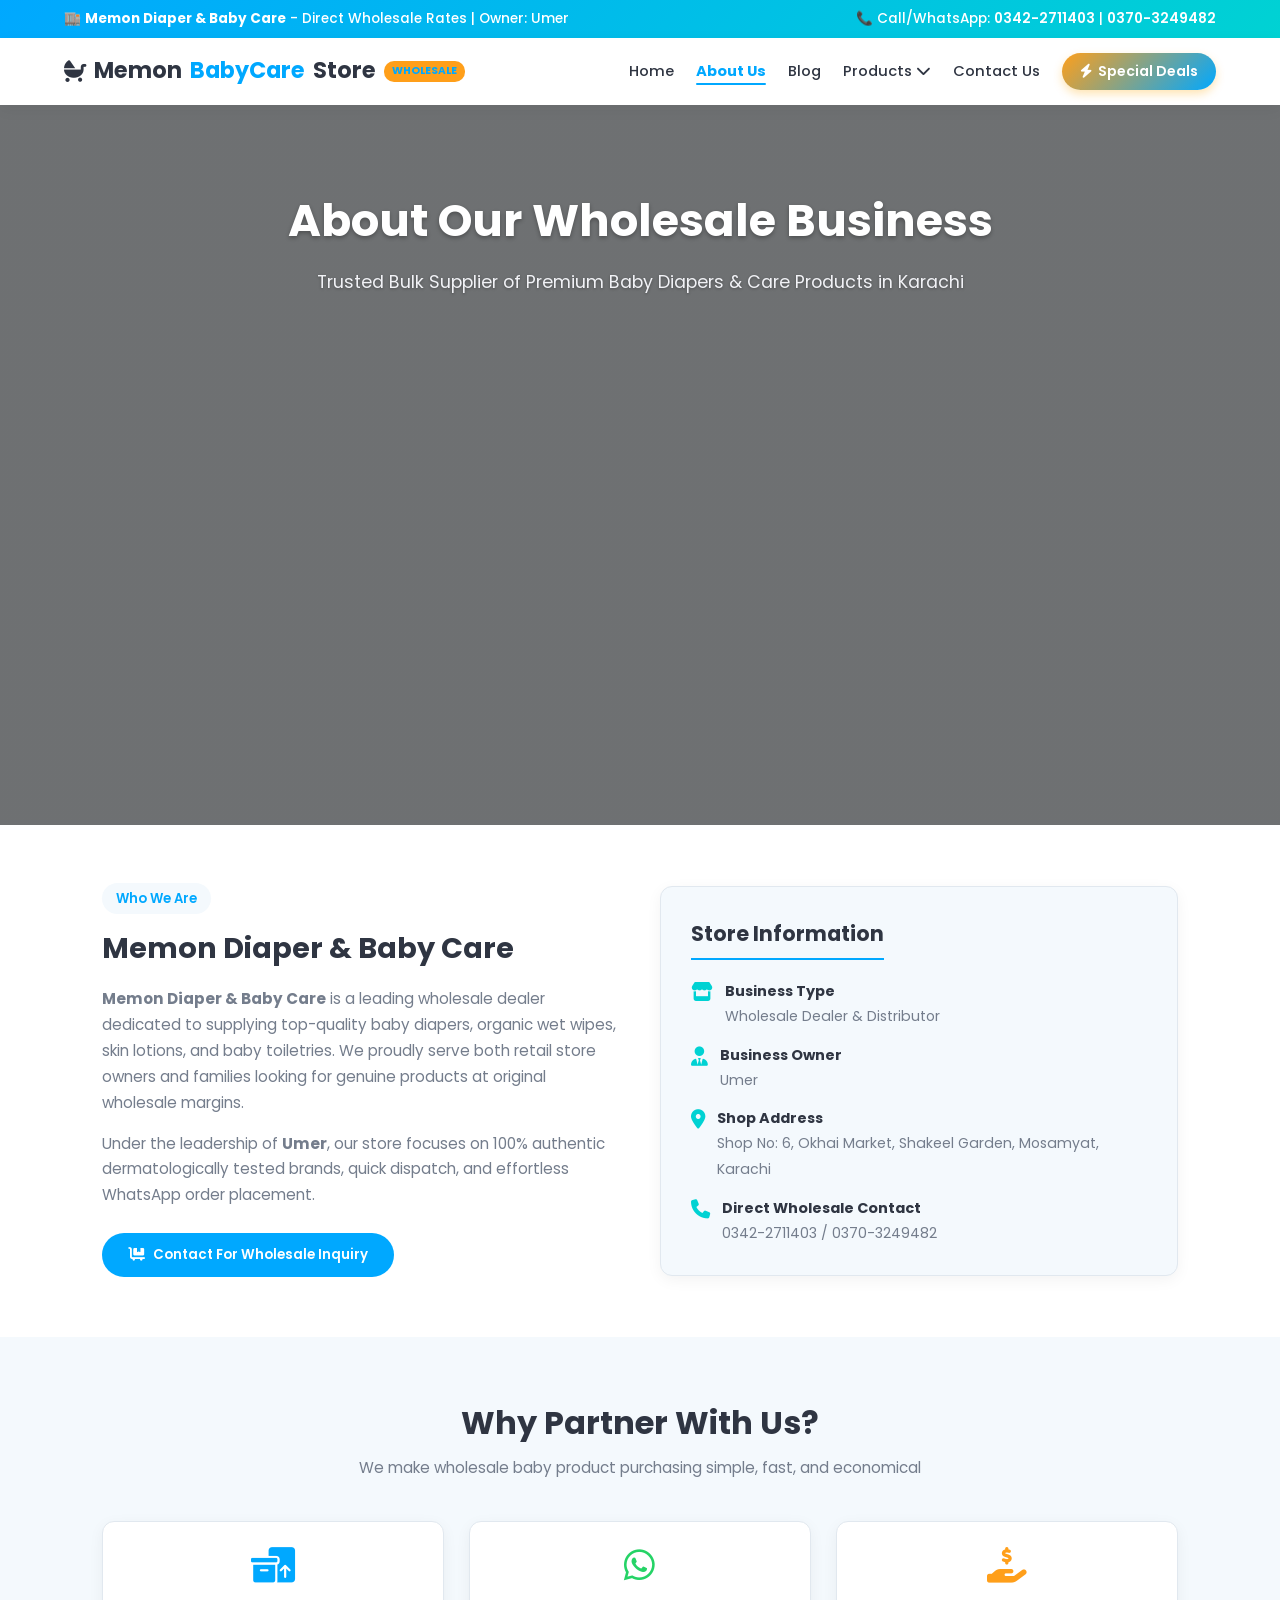
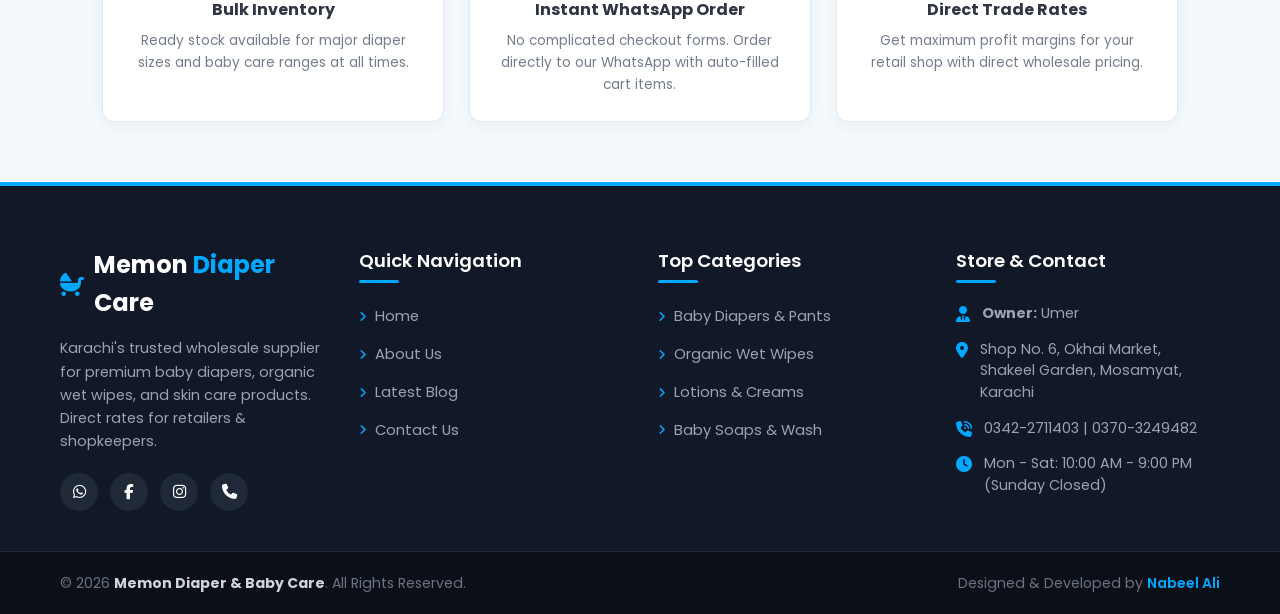
==== about.html @ dfcee1f9 "Add files via upload" ====
<!DOCTYPE html>
<html lang="en">
<head>
  <meta charset="UTF-8">
  <meta name="viewport" content="width=device-width, initial-scale=1.0">
  <title>About Us - Memon Diaper & Baby Care</title>
  <link rel="stylesheet" href="https://cdnjs.cloudflare.com/ajax/libs/font-awesome/6.4.0/css/all.min.css">
  <link rel="stylesheet" href="style.css">
</head>
<body>

  <!-- Top Announcement Bar -->
  <div class="top-bar">
    <div class="top-bar-container">
      <p>🏬 <strong>Memon Diaper & Baby Care</strong> - Direct Wholesale Rates | Owner: Umer</p>
      <p>📞 Call/WhatsApp: <a href="tel:03422711403">0342-2711403</a> | <a href="tel:03703249482">0370-3249482</a></p>
    </div>
  </div>

  

  <!-- Navigation Bar -->
  <nav class="navbar">
  <div class="logo">
    <a href="index.html">
      <i class="fa-solid fa-baby-carriage"></i>
      Memon<span>BabyCare</span>Store 
      <span class="wholesale-badge">Wholesale</span>
    </a>
  </div>


  <!-- Mobile Hamburger Icon (Yeh missing tha) -->
  <div class="menu-toggle" id="mobile-menu-btn">
    <i class="fa-solid fa-bars"></i>
  </div>

  <!-- Navigation Links -->
  <ul class="nav-links" id="nav-links">
    <li><a href="index.html" >Home</a></li>
    <li><a href="about.html" class="active">About Us</a></li>
        <li><a href="blog.html" >Blog</a></li>

    <li class="dropdown">
      <a href="#">Products <i class="fa-solid fa-chevron-down"></i></a>
      <ul class="dropdown-menu">
        <li><a href="diapers.html">Baby Diapers</a></li>
        <li><a href="wipes.html">Wet Wipes</a></li>
        <li><a href="lotions.html">Baby Skincare</a></li>
        <li><a href="soaps.html">Baby Products</a></li>
      </ul>
    </li>
    <li><a href="contact.html">Contact Us</a></li>
    <li>
      <button class="btn-deals-nav">
        <i class="fa-solid fa-bolt"></i> Special Deals
      </button>
    </li>
  </ul>
</nav>

  <!-- Page Header Banner -->
  <!-- Page Header Banner with Background Image -->
  <section style="background: linear-gradient(rgba(0, 0, 0, 0.55), rgba(0, 0, 0, 0.55)), url('https://anabatlamart.com/cdn/shop/files/Web-banner-bona_magic_25.png?v=1779433019&width=1920'); background-size: cover; background-position: center; padding: 80px 8%; text-align: center; color: var(--white); height: 80vh;">
    <h1 style="font-size: 2.8rem; font-weight: 700; margin-bottom: 12px; text-shadow: 0 2px 4px rgba(0,0,0,0.3);">About Our Wholesale Business</h1>
    <p style="font-size: 1.1rem; max-width: 700px; margin: 0 auto; color: #f1f2f6; text-shadow: 0 1px 3px rgba(0,0,0,0.3);">Trusted Bulk Supplier of Premium Baby Diapers & Care Products in Karachi</p>
  </section>

  <!-- About Store Details Section -->
  <section style="padding: 60px 8%; background: var(--white);">
    <div style="display: grid; grid-template-columns: repeat(auto-fit, minmax(300px, 1fr)); gap: 40px; align-items: center;">
      
      <div>
        <span style="background: var(--bg-light); color: var(--primary); font-size: 0.82rem; font-weight: 600; padding: 6px 14px; border-radius: 20px;">Who We Are</span>
        <h2 style="font-size: 1.8rem; color: var(--text-dark); margin: 15px 0;">Memon Diaper & Baby Care</h2>
        <p style="color: var(--text-muted); margin-bottom: 15px; font-size: 0.95rem; line-height: 1.7;">
          <strong>Memon Diaper & Baby Care</strong> is a leading wholesale dealer dedicated to supplying top-quality baby diapers, organic wet wipes, skin lotions, and baby toiletries. We proudly serve both retail store owners and families looking for genuine products at original wholesale margins.
        </p>
        <p style="color: var(--text-muted); margin-bottom: 25px; font-size: 0.95rem; line-height: 1.7;">
          Under the leadership of <strong>Umer</strong>, our store focuses on 100% authentic dermatologically tested brands, quick dispatch, and effortless WhatsApp order placement.
        </p>
        
        <button class="btn btn-primary trigger-buy-now" data-product="Bulk Wholesale Inquiry">
          <i class="fa-solid fa-cart-flatbed"></i> Contact For Wholesale Inquiry
        </button>
      </div>

      <div style="background: var(--bg-light); padding: 30px; border-radius: var(--radius); border: 1px solid var(--border-color); box-shadow: var(--shadow-sm);">
        <h3 style="color: var(--text-dark); font-size: 1.3rem; margin-bottom: 20px; border-bottom: 2px solid var(--primary); padding-bottom: 8px; display: inline-block;">
          Store Information
        </h3>

        <div style="display: flex; flex-direction: column; gap: 15px;">
          <div style="display: flex; gap: 12px; align-items: flex-start;">
            <i class="fa-solid fa-store" style="color: var(--secondary); font-size: 1.2rem; margin-top: 3px;"></i>
            <div>
              <strong style="display: block; font-size: 0.9rem;">Business Type</strong>
              <span style="color: var(--text-muted); font-size: 0.88rem;">Wholesale Dealer & Distributor</span>
            </div>
          </div>

          <div style="display: flex; gap: 12px; align-items: flex-start;">
            <i class="fa-solid fa-user-tie" style="color: var(--secondary); font-size: 1.2rem; margin-top: 3px;"></i>
            <div>
              <strong style="display: block; font-size: 0.9rem;">Business Owner</strong>
              <span style="color: var(--text-muted); font-size: 0.88rem;">Umer</span>
            </div>
          </div>

          <div style="display: flex; gap: 12px; align-items: flex-start;">
            <i class="fa-solid fa-location-dot" style="color: var(--secondary); font-size: 1.2rem; margin-top: 3px;"></i>
            <div>
              <strong style="display: block; font-size: 0.9rem;">Shop Address</strong>
              <span style="color: var(--text-muted); font-size: 0.88rem;">Shop No: 6, Okhai Market, Shakeel Garden, Mosamyat, Karachi</span>
            </div>
          </div>

          <div style="display: flex; gap: 12px; align-items: flex-start;">
            <i class="fa-solid fa-phone" style="color: var(--secondary); font-size: 1.2rem; margin-top: 3px;"></i>
            <div>
              <strong style="display: block; font-size: 0.9rem;">Direct Wholesale Contact</strong>
              <span style="color: var(--text-muted); font-size: 0.88rem;">0342-2711403 / 0370-3249482</span>
            </div>
          </div>
        </div>
      </div>

    </div>
  </section>

  <!-- Why Choose Us Cards -->
  <section style="padding: 60px 8%; background: var(--bg-light);">
    <div class="section-title">
      <h2>Why Partner With Us?</h2>
      <p>We make wholesale baby product purchasing simple, fast, and economical</p>
    </div>

    <div style="display: grid; grid-template-columns: repeat(auto-fit, minmax(240px, 1fr)); gap: 25px;">
      
      <div style="background: var(--white); padding: 25px; border-radius: var(--radius); text-align: center; border: 1px solid var(--border-color); box-shadow: var(--shadow-sm);">
        <i class="fa-solid fa-boxes-packing" style="font-size: 2.2rem; color: var(--primary); margin-bottom: 15px;"></i>
        <h4 style="margin-bottom: 8px;">Bulk Inventory</h4>
        <p style="font-size: 0.85rem; color: var(--text-muted);">Ready stock available for major diaper sizes and baby care ranges at all times.</p>
      </div>

      <div style="background: var(--white); padding: 25px; border-radius: var(--radius); text-align: center; border: 1px solid var(--border-color); box-shadow: var(--shadow-sm);">
        <i class="fa-brands fa-whatsapp" style="font-size: 2.2rem; color: #25D366; margin-bottom: 15px;"></i>
        <h4 style="margin-bottom: 8px;">Instant WhatsApp Order</h4>
        <p style="font-size: 0.85rem; color: var(--text-muted);">No complicated checkout forms. Order directly to our WhatsApp with auto-filled cart items.</p>
      </div>

      <div style="background: var(--white); padding: 25px; border-radius: var(--radius); text-align: center; border: 1px solid var(--border-color); box-shadow: var(--shadow-sm);">
        <i class="fa-solid fa-hand-holding-dollar" style="font-size: 2.2rem; color: var(--accent); margin-bottom: 15px;"></i>
        <h4 style="margin-bottom: 8px;">Direct Trade Rates</h4>
        <p style="font-size: 0.85rem; color: var(--text-muted);">Get maximum profit margins for your retail shop with direct wholesale pricing.</p>
      </div>

    </div>
  </section>


<!-- Special Deals Modal Overlay -->
<div class="modal-overlay" id="dealsModal">
  <div class="modal-box">
    <button class="close-modal-btn" id="closeDealsModal">&times;</button>
    <div class="modal-header">
      <h3><i class="fa-solid fa-bolt" style="color: var(--accent);"></i> Wholesale Special Offers</h3>
      <p>Exclusive deals for shopkeepers & bulk buyers in Karachi!</p>
    </div>
    
    <div class="deals-modal-grid">
      <!-- Deal 1 -->
      <div class="deal-item-card">
        <div class="deal-item-info">
          <h4>Carton Deal - Large Diapers</h4>
          <p>Buy 5 Cartons & Get 1 Organic Wet Wipes Box Free</p>
        </div>
        <div class="deal-item-price">Rs. 12,500</div>
      </div>

      <!-- Deal 2 -->
      <div class="deal-item-card">
        <div class="deal-item-info">
          <h4>Newborn Care Bundle</h4>
          <p>Diapers + Baby Lotion + Wipes Combo Pack</p>
        </div>
        <div class="deal-item-price">Rs. 3,200</div>
      </div>
    </div>

    <button class="btn-whatsapp-submit" onclick="window.open('https:/wa.me/923422711403?text=Hi,%20I%20want%20to%20inquire%20about%20Special%20Deals', '_blank')">
      <i class="fa-brands fa-whatsapp"></i> Order Deals via WhatsApp
    </button>
  </div>
</div>

  <!-- Footer -->
  <footer class="footer">
  <div class="footer-container">
    
    <!-- Column 1: Brand Info & About -->
    <div class="footer-col footer-about">
      <div class="footer-logo">
        <i class="fa-solid fa-baby-carriage"></i>
        <span>Memon <strong>Diaper</strong> Care</span>
      </div>
      <p class="footer-desc">
        Karachi's trusted wholesale supplier for premium baby diapers, organic wet wipes, and skin care products. Direct rates for retailers & shopkeepers.
      </p>
      <div class="footer-socials">
        <a href="https://wa.me/923422711403" target="_blank" aria-label="WhatsApp"><i class="fa-brands fa-whatsapp"></i></a>
        <a href="#" aria-label="Facebook"><i class="fa-brands fa-facebook-f"></i></a>
        <a href="#" aria-label="Instagram"><i class="fa-brands fa-instagram"></i></a>
        <a href="tel:03422711403" aria-label="Phone Call"><i class="fa-solid fa-phone"></i></a>
      </div>
    </div>

    <!-- Column 2: Quick Links -->
    <div class="footer-col">
      <h4 class="footer-title">Quick Navigation</h4>
      <ul class="footer-links">
        <li><a href="index.html"><i class="fa-solid fa-angle-right"></i> Home</a></li>
        <li><a href="about.html"><i class="fa-solid fa-angle-right"></i> About Us</a></li>
        <li><a href="blog.html"><i class="fa-solid fa-angle-right"></i> Latest Blog</a></li>
        <li><a href="contact.html"><i class="fa-solid fa-angle-right"></i> Contact Us</a></li>
      </ul>
    </div>

    <!-- Column 3: Categories -->
    <div class="footer-col">
      <h4 class="footer-title">Top Categories</h4>
      <ul class="footer-links">
        <li><a href="diapers.html"><i class="fa-solid fa-angle-right"></i> Baby Diapers & Pants</a></li>
        <li><a href="wipes.html"><i class="fa-solid fa-angle-right"></i> Organic Wet Wipes</a></li>
        <li><a href="lotions.html"><i class="fa-solid fa-angle-right"></i> Lotions & Creams</a></li>
        <li><a href="soaps.html"><i class="fa-solid fa-angle-right"></i> Baby Soaps & Wash</a></li>
      </ul>
    </div>

    <!-- Column 4: Shop Store Info -->
    <div class="footer-col">
      <h4 class="footer-title">Store & Contact</h4>
      <ul class="footer-contact">
        <li>
          <i class="fa-solid fa-user-tie"></i>
          <span><strong>Owner:</strong> Umer</span>
        </li>
        <li>
          <i class="fa-solid fa-location-dot"></i>
          <span>Shop No. 6, Okhai Market, Shakeel Garden, Mosamyat, Karachi</span>
        </li>
        <li>
          <i class="fa-solid fa-phone-volume"></i>
          <span><a href="tel:03422711403">0342-2711403</a> | <a href="tel:03703249482">0370-3249482</a></span>
        </li>
        <li>
          <i class="fa-solid fa-clock"></i>
          <span>Mon - Sat: 10:00 AM - 9:00 PM (Sunday Closed)</span>
        </li>
      </ul>
    </div>

  </div>

  <!-- Bottom Copyright Bar -->
  <div class="footer-bottom">
    <div class="footer-bottom-container">
      <p>&copy; 2026 <strong>Memon Diaper & Baby Care</strong>. All Rights Reserved.</p>
      <p class="developer-credit">Designed & Developed by <span>Nabeel Ali</span></p>
    </div>
  </div>
</footer>

  <!-- SPECIAL DEALS MODAL -->
  <div class="modal-overlay" id="dealsModal">
    <div class="modal-box">
      <button class="close-modal-btn" id="closeDealsModal">&times;</button>
      <div class="modal-header">
        <h3>🔥 Special Wholesale Bundles</h3>
        <p>Select a bundle to place your order directly on WhatsApp</p>
      </div>
      <div class="deals-modal-grid">
        
        <div class="deal-item-card">
          <div class="deal-item-info">
            <h4>[DEAL-01] Mega Diaper + Wipes Combo</h4>
            <p>2 Cartons Diapers + 1 Box Wipes Free</p>
          </div>
          <button class="btn btn-primary trigger-buy-now" data-product="[DEAL-01] Mega Diaper + Wipes Combo">
            Buy Deal
          </button>
        </div>

        <div class="deal-item-card">
          <div class="deal-item-info">
            <h4>[DEAL-02] Baby Skin Care Bulk Pack</h4>
            <p>6 Lotions + 6 Soaps + 4 Wipes</p>
          </div>
          <button class="btn btn-primary trigger-buy-now" data-product="[DEAL-02] Baby Skin Care Bulk Pack">
            Buy Deal
          </button>
        </div>

      </div>
    </div>
  </div>

  <!-- UNIVERSAL ORDER FORM MODAL -->
  <div class="modal-overlay" id="orderModal">
    <div class="modal-box">
      <button class="close-modal-btn" id="closeOrderModal">&times;</button>
      <div class="modal-header">
        <h3>🛒 Place Your Wholesale Order</h3>
        <p>Fill in details below to send your order directly to our WhatsApp</p>
      </div>
      
      <form class="modal-form" id="whatsappOrderForm">
        <div class="form-group">
          <label><i class="fa-solid fa-user"></i> Full Name *</label>
          <input type="text" id="custName" placeholder="Enter your name" required>
        </div>

        <div class="form-group">
          <label><i class="fa-solid fa-phone"></i> Contact / WhatsApp Number *</label>
          <input type="tel" id="custPhone" placeholder="03XXXXXXXXX" required>
        </div>

        <div class="form-group">
          <label><i class="fa-solid fa-location-dot"></i> Delivery Address / Shop Name *</label>
          <input type="text" id="custAddress" placeholder="Shop Name, Market, Area" required>
        </div>

        <div class="form-group">
          <label><i class="fa-solid fa-box"></i> Selected Item / Deal *</label>
          <select id="orderProductSelect" required>
            <option value="General Wholesale Inquiry">General Wholesale Inquiry</option>
            <option value="Ultra Dry Baby Pants (Carton)">Ultra Dry Baby Pants (Carton)</option>
            <option value="Sensitive Organic Wipes (Box of 12)">Sensitive Organic Wipes (Box of 12)</option>
            <option value="[DEAL-01] Mega Diaper + Wipes Combo">[DEAL-01] Mega Diaper + Wipes Combo</option>
            <option value="[DEAL-02] Baby Skin Care Bulk Pack">[DEAL-02] Baby Skin Care Bulk Pack</option>
          </select>
        </div>

        <div class="form-group">
          <label><i class="fa-solid fa-copyright"></i> Preferred Brand</label>
          <select id="brandSelect">
            <option value="Any Standard Quality">Any Quality / Best Price</option>
            <option value="Pampers">Pampers</option>
            <option value="Huggies">Huggies</option>
            <option value="Molfix">Molfix</option>
            <option value="Canbebe">Canbebe</option>
          </select>
        </div>

        <div class="form-group" id="diaperSizeGroup" style="display: none;">
          <label><i class="fa-solid fa-ruler"></i> Diaper Size</label>
          <select id="diaperSizeSelect">
            <option value="Newborn (Size 0-1)">Newborn (Size 0-1)</option>
            <option value="Small (Size 2)">Small (Size 2)</option>
            <option value="Medium (Size 3)">Medium (Size 3)</option>
            <option value="Large (Size 4)">Large (Size 4)</option>
            <option value="XL (Size 5)">XL (Size 5)</option>
            <option value="XXL (Size 6)">XXL (Size 6)</option>
          </select>
        </div>

        <div class="form-group">
          <label><i class="fa-solid fa-cubes"></i> Quantity (Packs / Cartons) *</label>
          <input type="number" id="orderQuantity" min="1" value="1" required>
        </div>

        <div class="form-group">
          <label><i class="fa-solid fa-pen"></i> Additional Instructions</label>
          <textarea id="orderNotes" rows="2" placeholder="Any specific requirement..."></textarea>
        </div>

        <button type="submit" class="btn-whatsapp-submit">
          <i class="fa-brands fa-whatsapp" style="font-size: 1.2rem;"></i> Confirm Order on WhatsApp
        </button>
      </form>

    </div>
  </div>

  <script>
  // Elements Selection
  const menuBtn = document.getElementById('mobile-menu-btn');
  const navLinks = document.getElementById('nav-links');
  const dealsBtn = document.querySelector('.btn-deals-nav');
  const dealsModal = document.getElementById('dealsModal');
  const closeDealsBtn = document.getElementById('closeDealsModal');

  // 1. Mobile Hamburger Menu Toggle
  if (menuBtn && navLinks) {
    menuBtn.addEventListener('click', () => {
      navLinks.classList.toggle('active');
      const icon = menuBtn.querySelector('i');
      if (navLinks.classList.contains('active')) {
        icon.classList.remove('fa-bars');
        icon.classList.add('fa-xmark');
      } else {
        icon.classList.remove('fa-xmark');
        icon.classList.add('fa-bars');
      }
    });
  }

  // 2. Open Special Deals Modal
  if (dealsBtn && dealsModal) {
    dealsBtn.addEventListener('click', (e) => {
      e.preventDefault();
      dealsModal.classList.add('active');
      // Mobile drawer open ho to usko auto-close kar dein
      if (navLinks) navLinks.classList.remove('active');
    });
  }

  // 3. Close Modal on 'X' Button Click
  if (closeDealsBtn && dealsModal) {
    closeDealsBtn.addEventListener('click', () => {
      dealsModal.classList.remove('active');
    });
  }

  // 4. Close Modal when clicking outside the box
  window.addEventListener('click', (e) => {
    if (e.target === dealsModal) {
      dealsModal.classList.remove('active');
    }
  });
</script>

  <script src="script.js"></script>
</body>
</html>
---- style.css ----
/* ==========================================================================
   Project: Memon Diaper & Baby Care - Wholesale Master Stylesheet
   Author: Nabeel Ali
   Version: 2.0 (Fully Responsive & Optimized)
   ========================================================================== */

@import url('https://fonts.googleapis.com/css2?family=Poppins:wght@300;400;500;600;700&display=swap');

:root {
  --primary: #00a8ff;
  --primary-hover: #0097e6;
  --secondary: #00d2d3;
  --secondary-hover: #01a3a4;
  --accent: #ff9f1a;
  --bg-light: #f4f9fd;
  --text-dark: #2f3542;
  --text-muted: #747d8c;
  --white: #ffffff;
  --border-color: #e1e8ef;
  --shadow-sm: 0 4px 15px rgba(0, 0, 0, 0.05);
  --shadow-hover: 0 10px 25px rgba(0, 168, 255, 0.2);
  --transition: all 0.3s ease-in-out;
  --radius: 12px;
}

* {
  margin: 0;
  padding: 0;
  box-sizing: border-box;
  font-family: 'Poppins', sans-serif;
}

html {
  scroll-behavior: smooth;
}

body {
  background-color: var(--bg-light);
  color: var(--text-dark);
  line-height: 1.6;
  overflow-x: hidden;
  width: 100%;
}

a {
  text-decoration: none;
  color: inherit;
  transition: var(--transition);
}

ul {
  list-style: none;
}

img {
  max-width: 100%;
  height: auto;
  display: block;
}

/* --- Top Announcement Bar --- */
.top-bar {
  background: linear-gradient(135deg, var(--primary), var(--secondary));
  color: var(--white);
  padding: 8px 5%;
  font-size: 0.85rem;
  font-weight: 500;
  width: 100%;
}

.top-bar-container {
  display: flex;
  justify-content: space-between;
  align-items: center;
  max-width: 1200px;
  margin: 0 auto;
  flex-wrap: wrap;
  gap: 10px;
}

.top-bar a {
  color: var(--white);
  font-weight: 600;
}

/* --- Navigation Bar --- */
.navbar {
  background: var(--white);
  display: flex;
  justify-content: space-between;
  align-items: center;
  padding: 15px 5%;
  box-shadow: var(--shadow-sm);
  position: sticky;
  top: 0;
  z-index: 1000;
  width: 100%;
}

.logo a {
  font-size: 1.4rem;
  font-weight: 700;
  color: var(--text-dark);
  display: flex;
  align-items: center;
  gap: 8px;
}

.logo span {
  color: var(--primary);
}

.wholesale-badge {
  background: var(--accent);
  color: var(--white);
  font-size: 0.65rem;
  padding: 2px 8px;
  border-radius: 10px;
  vertical-align: middle;
  text-transform: uppercase;
}

/* Hamburger Icon for Mobile */
.menu-toggle {
  display: none;
  font-size: 1.8rem;
  color: var(--text-dark);
  cursor: pointer;
  z-index: 1002; /* Top layer placement */
  user-select: none;
  -webkit-tap-highlight-color: transparent;
}

@media (max-width: 768px) {
  .menu-toggle {
    display: block;
  }
}

.nav-links {
  display: flex;
  align-items: center;
  gap: 22px;
}

.nav-links a {
  font-weight: 500;
  font-size: 0.92rem;
}

.nav-links a:hover,
.nav-links a.active {
  color: var(--primary);
}

/* Dropdown Menu */
.dropdown {
  position: relative;
}

.dropdown-menu {
  position: absolute;
  top: 100%;
  left: 0;
  background: var(--white);
  box-shadow: var(--shadow-hover);
  border-radius: var(--radius);
  width: 230px;
  padding: 10px 0;
  opacity: 0;
  visibility: hidden;
  transform: translateY(15px);
  transition: var(--transition);
  z-index: 100;
}

.dropdown:hover .dropdown-menu {
  opacity: 1;
  visibility: visible;
  transform: translateY(0);
}

.dropdown-menu li a {
  padding: 10px 20px;
  display: block;
  font-size: 0.88rem;
  color: var(--text-dark);
}

.dropdown-menu li a:hover {
  background: #fff0f3;
  color: var(--primary);
}

/* Special Deals CTA Nav Button */
.btn-deals-nav {
  background: linear-gradient(135deg, var(--accent), var(--primary));
  color: var(--white) !important;
  padding: 8px 18px;
  border-radius: 20px;
  font-weight: 600 !important;
  font-size: 0.88rem;
  box-shadow: 0 4px 10px rgba(255, 165, 2, 0.3);
  display: inline-flex;
  align-items: center;
  gap: 6px;
  border: none;
  cursor: pointer;
}

.btn-deals-nav:hover {
  transform: translateY(-2px);
  box-shadow: 0 6px 15px rgba(255, 165, 2, 0.4);
}

/* --- Hero Banner --- */
.hero {
  background: linear-gradient(135deg, #ffeef1 0%, #e8f7f8 100%);
  padding: 60px 8%;
  display: grid;
  grid-template-columns: 1.1fr 0.9fr;
  align-items: center;
  gap: 40px;
}

.hero-tag {
  display: inline-block;
  background: var(--white);
  color: var(--primary);
  font-size: 0.82rem;
  font-weight: 600;
  padding: 6px 16px;
  border-radius: 20px;
  margin-bottom: 15px;
  box-shadow: var(--shadow-sm);
}

.hero h1 {
  font-size: clamp(1.8rem, 4vw, 2.5rem);
  color: var(--text-dark);
  margin-bottom: 15px;
  line-height: 1.25;
}

.hero h1 span {
  color: var(--primary);
}

.hero p {
  font-size: 1rem;
  color: var(--text-muted);
  margin-bottom: 25px;
}

.hero-btns {
  display: flex;
  gap: 15px;
  align-items: center;
  flex-wrap: wrap;
}

.hero-image img {
  border-radius: 20px;
  box-shadow: 0 15px 30px rgba(0, 0, 0, 0.1);
  width: 100%;
  max-height: 380px;
  object-fit: cover;
}

/* --- Global Section Title --- */
.section-title {
  text-align: center;
  margin-bottom: 40px;
}

.section-title h2 {
  font-size: clamp(1.5rem, 3.5vw, 2rem);
  color: var(--text-dark);
  margin-bottom: 8px;
}

.section-title p {
  color: var(--text-muted);
  font-size: 0.95rem;
}

/* --- Category Cards Grid --- */
.categories-section {
  padding: 60px 8%;
  background: var(--white);
}

.category-grid {
  display: grid;
  grid-template-columns: repeat(auto-fit, minmax(220px, 1fr));
  gap: 25px;
}

.cat-card {
  background: var(--bg-light);
  border-radius: var(--radius);
  overflow: hidden;
  box-shadow: var(--shadow-sm);
  transition: var(--transition);
  border: 1px solid var(--border-color);
  text-align: center;
}

.cat-card:hover {
  transform: translateY(-6px);
  box-shadow: var(--shadow-hover);
  border-color: var(--primary);
}

.cat-img {
  height: 170px;
  overflow: hidden;
}

.cat-img img {
  width: 100%;
  height: 100%;
  object-fit: cover;
  transition: var(--transition);
}

.cat-card:hover .cat-img img {
  transform: scale(1.05);
}

.cat-info {
  padding: 18px;
}

.cat-info h3 {
  font-size: 1.1rem;
  margin-bottom: 6px;
  color: var(--text-dark);
}

.cat-info p {
  font-size: 0.82rem;
  color: var(--text-muted);
  margin-bottom: 12px;
}

.cat-btn {
  color: var(--primary);
  font-weight: 600;
  font-size: 0.88rem;
  display: inline-flex;
  align-items: center;
  gap: 5px;
}

/* --- Featured Products Grid --- */
.products-section {
  padding: 60px 8%;
}

.product-grid {
  display: grid;
  grid-template-columns: repeat(auto-fit, minmax(240px, 1fr));
  gap: 25px;
}

.product-card {
  background: var(--white);
  border-radius: var(--radius);
  overflow: hidden;
  box-shadow: var(--shadow-sm);
  border: 1px solid var(--border-color);
  transition: var(--transition);
  display: flex;
  flex-direction: column;
}

.product-card:hover {
  transform: translateY(-6px);
  box-shadow: var(--shadow-hover);
}

.product-img {
  height: 200px;
  position: relative;
  overflow: hidden;
  background: #fff;
}

.product-img img {
  width: 100%;
  height: 100%;
  object-fit: cover;
}

.product-badge {
  position: absolute;
  top: 12px;
  left: 12px;
  background: var(--primary);
  color: var(--white);
  font-size: 0.72rem;
  font-weight: 600;
  padding: 4px 10px;
  border-radius: 12px;
}

.product-info {
  padding: 20px;
  display: flex;
  flex-direction: column;
  flex-grow: 1;
}

.product-category-label {
  font-size: 0.75rem;
  color: var(--secondary);
  font-weight: 600;
  text-transform: uppercase;
}

.product-info h3 {
  font-size: 1.05rem;
  color: var(--text-dark);
  margin: 6px 0 10px;
}

.product-meta {
  font-size: 0.85rem;
  color: var(--text-muted);
  margin-bottom: 15px;
  flex-grow: 1;
}

.product-price {
  font-size: 1.15rem;
  font-weight: 700;
  color: var(--primary);
  margin-bottom: 15px;
}

.btn-buy-now {
  width: 100%;
  background: var(--primary);
  color: var(--white);
  border: none;
  padding: 10px;
  border-radius: 20px;
  font-weight: 600;
  cursor: pointer;
  transition: var(--transition);
  display: flex;
  align-items: center;
  justify-content: center;
  gap: 8px;
}

.btn-buy-now:hover {
  background: var(--primary-hover);
  box-shadow: var(--shadow-hover);
}

/* --- Features Banner --- */
.features-banner {
  background: var(--white);
  padding: 40px 8%;
  display: grid;
  grid-template-columns: repeat(auto-fit, minmax(200px, 1fr));
  gap: 20px;
  border-top: 1px solid var(--border-color);
  border-bottom: 1px solid var(--border-color);
}

.feature-box {
  display: flex;
  align-items: center;
  gap: 15px;
}

.feature-box i {
  font-size: 2rem;
  color: var(--secondary);
  background: #e8f7f8;
  padding: 12px;
  border-radius: 50%;
  flex-shrink: 0;
}

.feature-box h4 {
  font-size: 0.98rem;
  color: var(--text-dark);
}

.feature-box p {
  font-size: 0.8rem;
  color: var(--text-muted);
}

/* --- Buttons --- */
.btn {
  padding: 12px 26px;
  border-radius: 25px;
  border: none;
  cursor: pointer;
  font-weight: 600;
  transition: var(--transition);
  display: inline-flex;
  align-items: center;
  justify-content: center;
  gap: 8px;
}

.btn-primary {
  background: var(--primary);
  color: var(--white);
}

.btn-primary:hover {
  background: var(--primary-hover);
  box-shadow: var(--shadow-hover);
}

.btn-secondary {
  background: var(--secondary);
  color: var(--white);
}

.btn-secondary:hover {
  background: var(--secondary-hover);
}

/* --- Universal Modals (Order Form & Special Deals) --- */
.modal-overlay {
  position: fixed;
  top: 0;
  left: 0;
  width: 100%;
  height: 100%;
  background: rgba(0, 0, 0, 0.6);
  display: flex;
  align-items: center;
  justify-content: center;
  z-index: 2000;
  opacity: 0;
  visibility: hidden;
  transition: var(--transition);
  padding: 15px;
}

.modal-overlay.active {
  opacity: 1;
  visibility: visible;
}

.modal-box {
  background: var(--white);
  width: 100%;
  max-width: 580px;
  border-radius: var(--radius);
  padding: 30px;
  position: relative;
  max-height: 90vh;
  overflow-y: auto;
  box-shadow: 0 15px 30px rgba(0, 0, 0, 0.2);
  transform: translateY(-20px);
  transition: var(--transition);
}

.modal-overlay.active .modal-box {
  transform: translateY(0);
}

.close-modal-btn {
  position: absolute;
  top: 18px;
  right: 20px;
  font-size: 1.5rem;
  background: none;
  border: none;
  cursor: pointer;
  color: var(--text-muted);
}

.close-modal-btn:hover {
  color: var(--primary);
}

.modal-header h3 {
  font-size: 1.4rem;
  color: var(--text-dark);
  margin-bottom: 5px;
}

.modal-header p {
  font-size: 0.85rem;
  color: var(--text-muted);
  margin-bottom: 20px;
}

/* Modal Form Controls */
.modal-form .form-group {
  margin-bottom: 16px;
}

.modal-form label {
  display: block;
  font-size: 0.85rem;
  font-weight: 500;
  margin-bottom: 6px;
  color: var(--text-dark);
}

.modal-form input,
.modal-form select,
.modal-form textarea {
  width: 100%;
  padding: 10px 14px;
  border: 1px solid var(--border-color);
  border-radius: 8px;
  outline: none;
  background: var(--bg-light);
  font-size: 0.88rem;
}

.modal-form input:focus,
.modal-form select:focus,
.modal-form textarea:focus {
  border-color: var(--primary);
  background: var(--white);
}

.btn-whatsapp-submit {
  width: 100%;
  background: #25D366;
  color: var(--white);
  padding: 12px;
  border-radius: 20px;
  border: none;
  font-weight: 600;
  font-size: 0.95rem;
  cursor: pointer;
  display: flex;
  align-items: center;
  justify-content: center;
  gap: 8px;
  margin-top: 10px;
}

.btn-whatsapp-submit:hover {
  background: #1ebc57;
}

/* Deals Modal Cards */
.deals-modal-grid {
  display: flex;
  flex-direction: column;
  gap: 15px;
}

.deal-item-card {
  background: var(--bg-light);
  border: 1px dashed var(--primary);
  border-radius: var(--radius);
  padding: 15px;
  display: flex;
  justify-content: space-between;
  align-items: center;
  gap: 15px;
}

.deal-item-info h4 {
  color: var(--text-dark);
  font-size: 1rem;
}

.deal-item-info p {
  color: var(--text-muted);
  font-size: 0.8rem;
}

.deal-item-price {
  font-weight: 700;
  color: var(--primary);
  font-size: 1rem;
}

/* --- Footer --- */
.footer {
  background-color: #111827;
  color: #9ca3af;
  padding-top: 60px;
  font-family: inherit;
  border-top: 4px solid var(--primary);
}

.footer-container {
  max-width: 1200px;
  margin: 0 auto;
  padding: 0 20px 40px 20px;
  display: grid;
  grid-template-columns: repeat(auto-fit, minmax(220px, 1fr));
  gap: 35px;
}

.footer-col {
  display: flex;
  flex-direction: column;
}

.footer-logo {
  font-size: 1.5rem;
  font-weight: 700;
  color: #ffffff;
  margin-bottom: 15px;
  display: flex;
  align-items: center;
  gap: 10px;
}

.footer-logo i,
.footer-logo span strong {
  color: var(--primary);
}

.footer-desc {
  font-size: 0.9rem;
  line-height: 1.6;
  margin-bottom: 20px;
  color: #9ca3af;
}

.footer-socials {
  display: flex;
  gap: 12px;
}

.footer-socials a {
  width: 38px;
  height: 38px;
  background-color: #1f2937;
  color: #ffffff;
  border-radius: 50%;
  display: inline-flex;
  align-items: center;
  justify-content: center;
  text-decoration: none;
  font-size: 0.95rem;
  transition: all 0.3s ease;
}

.footer-socials a:hover {
  background-color: var(--primary);
  color: #ffffff;
  transform: translateY(-3px);
}

.footer-title {
  color: #ffffff;
  font-size: 1.15rem;
  font-weight: 600;
  margin-bottom: 20px;
  position: relative;
  padding-bottom: 8px;
}

.footer-title::after {
  content: '';
  position: absolute;
  left: 0;
  bottom: 0;
  width: 40px;
  height: 3px;
  background-color: var(--primary);
  border-radius: 2px;
}

.footer-links {
  list-style: none;
  padding: 0;
  margin: 0;
}

.footer-links li {
  margin-bottom: 12px;
}

.footer-links a {
  color: #9ca3af;
  text-decoration: none;
  font-size: 0.92rem;
  transition: all 0.3s ease;
  display: inline-flex;
  align-items: center;
  gap: 8px;
}

.footer-links a i {
  font-size: 0.75rem;
  color: var(--primary);
  transition: transform 0.3s ease;
}

.footer-links a:hover {
  color: #ffffff;
  padding-left: 5px;
}

.footer-links a:hover i {
  transform: translateX(3px);
}

.footer-contact {
  list-style: none;
  padding: 0;
  margin: 0;
}

.footer-contact li {
  display: flex;
  align-items: flex-start;
  gap: 12px;
  margin-bottom: 14px;
  font-size: 0.9rem;
  line-height: 1.5;
}

.footer-contact i {
  color: var(--primary);
  font-size: 1rem;
  margin-top: 3px;
  flex-shrink: 0;
}

.footer-contact a {
  color: #9ca3af;
  text-decoration: none;
  transition: color 0.3s ease;
}

.footer-contact a:hover {
  color: #ffffff;
}

.footer-bottom {
  background-color: #0b0f17;
  padding: 20px 0;
  border-top: 1px solid #1f2937;
  font-size: 0.88rem;
}

.footer-bottom-container {
  max-width: 1200px;
  margin: 0 auto;
  padding: 0 20px;
  display: flex;
  flex-wrap: wrap;
  justify-content: space-between;
  align-items: center;
  gap: 10px;
}

.footer-bottom p {
  margin: 0;
  color: #6b7280;
}

.footer-bottom strong {
  color: #d1d5db;
}

.developer-credit span {
  color: var(--primary);
  font-weight: 600;
}

/* ==========================================================================
   MEDIA QUERIES (RESPONSIVE STYLES)
   ========================================================================== */

/* Laptop & Tablet Adjustments (<= 1024px) */
@media (max-width: 1024px) {
  .hero {
    grid-template-columns: 1fr;
    text-align: center;
    padding: 50px 5%;
  }

  .hero-btns {
    justify-content: center;
  }

  .hero-image img {
    max-height: 320px;
    margin: 0 auto;
  }
}

/* Tablet & Mobile Navigation Adjustments (<= 768px) */
@media (max-width: 768px) {
  .top-bar-container {
    justify-content: center;
    text-align: center;
  }

  .menu-toggle {
    display: block;
  }

  .nav-links {
    position: fixed;
    top: 65px;
    left: -100%;
    width: 280px;
    height: calc(100vh - 65px);
    background: var(--white);
    flex-direction: column;
    align-items: flex-start;
    padding: 30px 20px;
    box-shadow: 5px 0 15px rgba(0, 0, 0, 0.1);
    transition: var(--transition);
    z-index: 999;
  }

  .nav-links.active {
    left: 0;
  }

  .dropdown-menu {
    position: static;
    opacity: 1;
    visibility: visible;
    transform: none;
    box-shadow: none;
    width: 100%;
    padding-left: 15px;
    display: none;
  }

  .dropdown.active .dropdown-menu {
    display: block;
  }

  .categories-section,
  .products-section,
  .features-banner {
    padding: 40px 5%;
  }

  .deal-item-card {
    flex-direction: column;
    text-align: center;
  }

  .footer-container {
    grid-template-columns: 1fr;
    gap: 30px;
  }

  .footer-bottom-container {
    flex-direction: column;
    text-align: center;
  }
}

/* Mobile Extra Small Screens (<= 480px) */
@media (max-width: 480px) {
  .hero-btns .btn {
    width: 100%;
  }

  .product-grid,
  .category-grid {
    grid-template-columns: 1fr;
  }

  .modal-box {
    padding: 20px 15px;
  }
}

/* Mobile Navbar Fixes */
@media (max-width: 768px) {
  .navbar {
    padding: 12px 4%;
  }

  .menu-toggle {
    display: block;
    font-size: 1.6rem;
    color: var(--text-dark);
    cursor: pointer;
    order: 2; /* Keeps icon on the right */
  }

  .nav-links {
    position: fixed;
    top: 60px;
    left: -100%;
    width: 280px;
    height: calc(100vh - 60px);
    background: #ffffff;
    flex-direction: column;
    align-items: flex-start;
    padding: 30px 20px;
    gap: 20px;
    box-shadow: 4px 0 15px rgba(0, 0, 0, 0.15);
    transition: left 0.3s ease-in-out;
    z-index: 1001;
  }

  /* When JS toggles 'active' class */
  .nav-links.active {
    left: 0;
  }

  .nav-links li {
    width: 100%;
  }

  .btn-deals-nav {
    width: 100%;
    justify-content: center;
    margin-top: 10px;
  }

  /* Font & Badge scaling for small screens */
  .logo a {
    font-size: 1.15rem;
  }

  .wholesale-badge {
    font-size: 0.55rem;
    padding: 2px 6px;
  }
}
/* --- Active Link Color Fixing --- */
.nav-links a.active,
.dropdown-menu li a.active,
.footer-links a.active {
  color: var(--primary) !important;
  font-weight: 700 !important;
}

/* Active Indicator Line for Nav Links */
.nav-links a.active {
  position: relative;
}

.nav-links a.active::after {
  content: '';
  position: absolute;
  bottom: -4px;
  left: 0;
  width: 100%;
  height: 2px;
  background-color: var(--primary);
  border-radius: 2px;
}

/* --- Special Deal Order Now Button Styles --- */
.deal-item-card {
  background: var(--bg-light);
  border: 1px dashed var(--primary);
  border-radius: var(--radius);
  padding: 15px;
  display: flex;
  justify-content: space-between;
  align-items: center;
  gap: 15px;
}

.deal-item-price {
  display: block;
  font-weight: 700;
  color: var(--primary);
  font-size: 1.1rem;
  margin-top: 5px;
}

.btn-deal-order {
  background: #25D366;
  color: #ffffff !important;
  padding: 8px 16px;
  border-radius: 20px;
  font-size: 0.85rem;
  font-weight: 600;
  display: inline-flex;
  align-items: center;
  gap: 6px;
  white-space: nowrap;
  transition: var(--transition);
}

.btn-deal-order:hover {
  background: #1ebc57;
  transform: translateY(-2px);
  box-shadow: 0 4px 10px rgba(37, 211, 102, 0.3);
}

@media (max-width: 480px) {
  .deal-item-card {
    flex-direction: column;
    text-align: center;
  }
  .btn-deal-order {
    width: 100%;
    justify-content: center;
  }
}
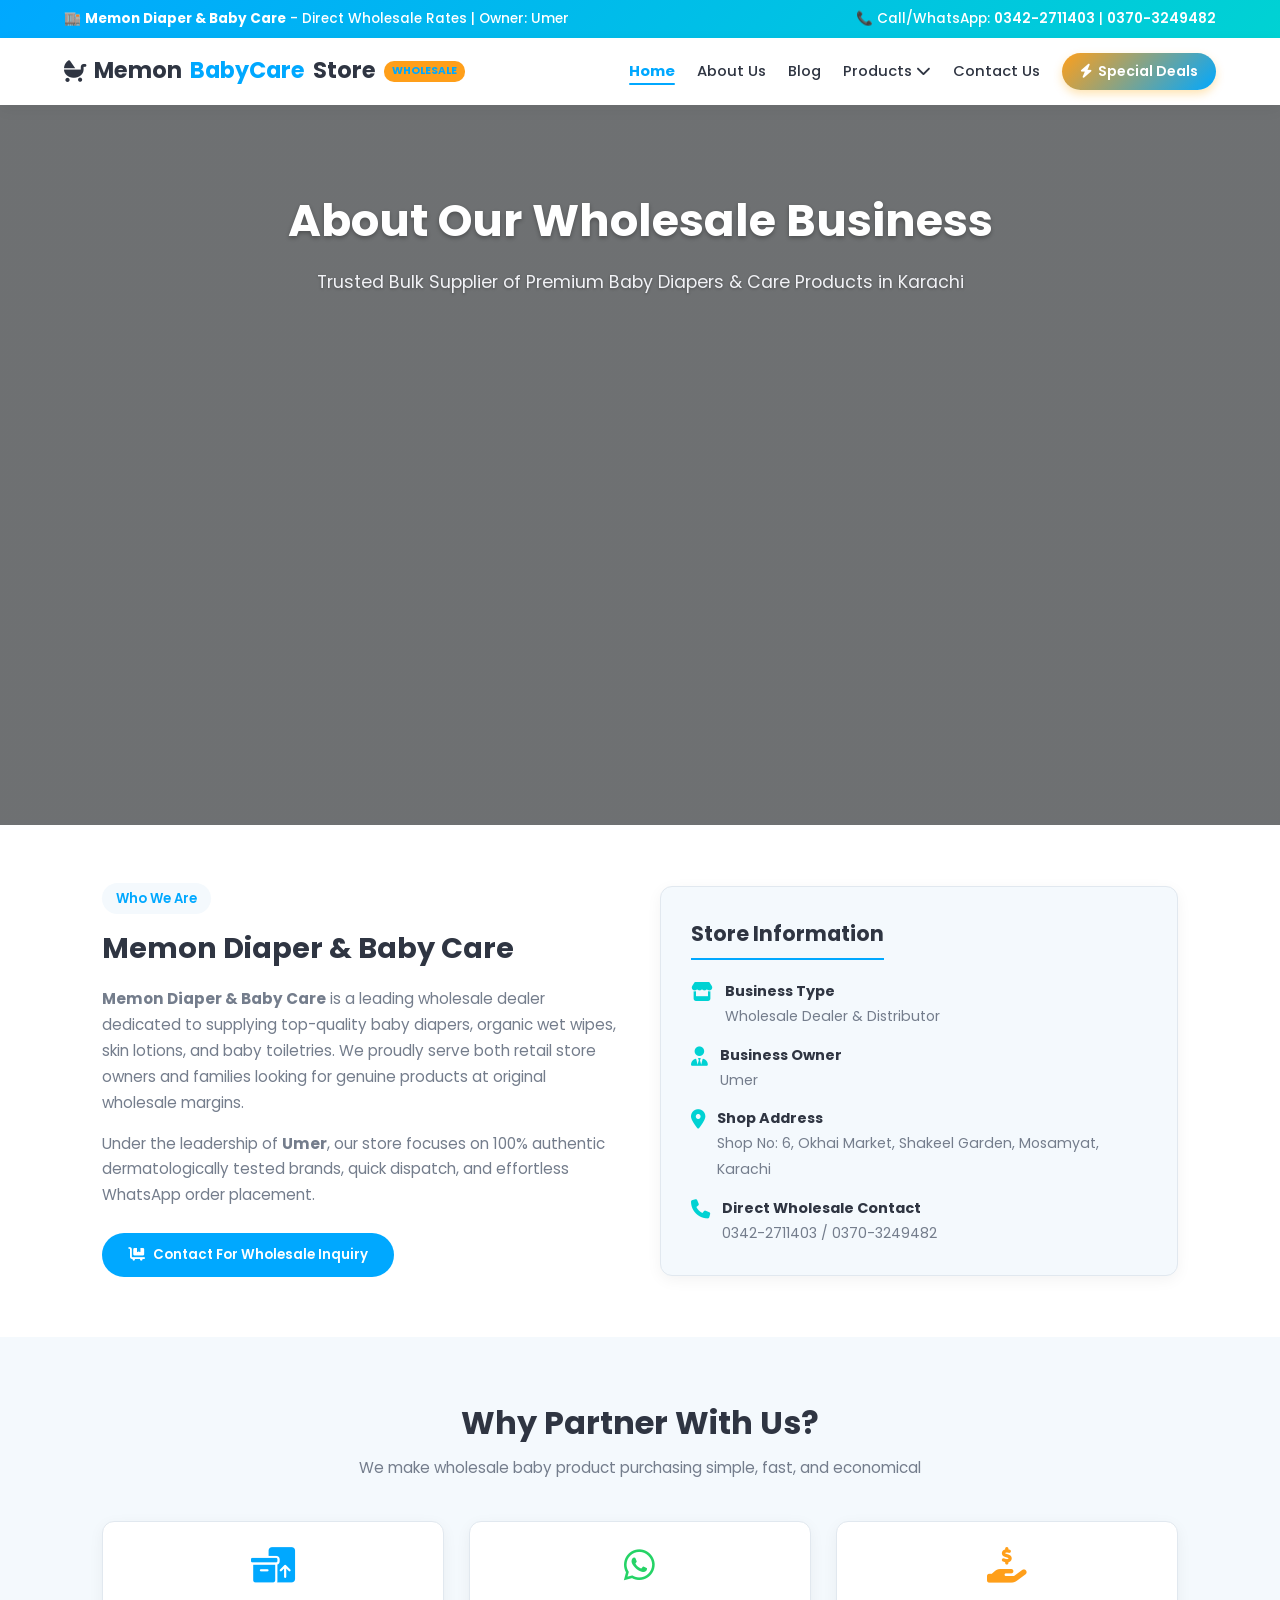
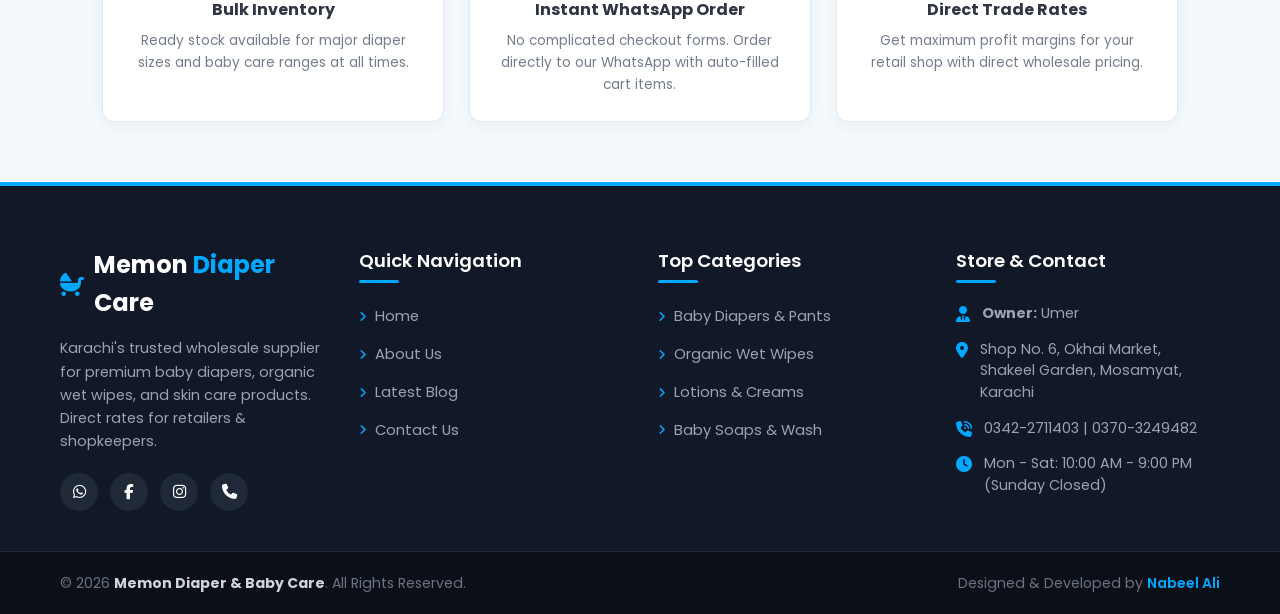
==== commit 7190cf14: "Update about.html" ====
--- a/about.html
+++ b/about.html
@@ -10,17 +10,15 @@
 <body>
 
   <!-- Top Announcement Bar -->
-  <div class="top-bar">
-    <div class="top-bar-container">
-      <p>🏬 <strong>Memon Diaper & Baby Care</strong> - Direct Wholesale Rates | Owner: Umer</p>
-      <p>📞 Call/WhatsApp: <a href="tel:03422711403">0342-2711403</a> | <a href="tel:03703249482">0370-3249482</a></p>
-    </div>
-  </div>
-
-  
-
-  <!-- Navigation Bar -->
-  <nav class="navbar">
+<div class="top-bar">
+  <div class="top-bar-container">
+    <p>🏬 <strong>Memon Diaper & Baby Care</strong> - Direct Wholesale Rates | Owner: Umer</p>
+    <p>📞 Call/WhatsApp: <a href="tel:03422711403">0342-2711403</a> | <a href="tel:03703249482">0370-3249482</a></p>
+  </div>
+</div>
+
+<!-- Main Navigation Bar -->
+<nav class="navbar">
   <div class="logo">
     <a href="index.html">
       <i class="fa-solid fa-baby-carriage"></i>
@@ -29,20 +27,22 @@
     </a>
   </div>
 
-
-  <!-- Mobile Hamburger Icon (Yeh missing tha) -->
+  <!-- Mobile Hamburger Icon -->
   <div class="menu-toggle" id="mobile-menu-btn">
     <i class="fa-solid fa-bars"></i>
   </div>
 
   <!-- Navigation Links -->
   <ul class="nav-links" id="nav-links">
-    <li><a href="index.html" >Home</a></li>
-    <li><a href="about.html" class="active">About Us</a></li>
-        <li><a href="blog.html" >Blog</a></li>
-
-    <li class="dropdown">
-      <a href="#">Products <i class="fa-solid fa-chevron-down"></i></a>
+    <li><a href="index.html" class="active">Home</a></li>
+    <li><a href="about.html">About Us</a></li>
+    <li><a href="blog.html">Blog</a></li>
+
+    <!-- Dropdown (Products Category) -->
+    <li class="dropdown" id="dropdown-parent">
+      <a href="javascript:void(0);" id="dropdown-toggle" class="dropdown-link">
+        Products <i class="fa-solid fa-chevron-down"></i>
+      </a>
       <ul class="dropdown-menu">
         <li><a href="diapers.html">Baby Diapers</a></li>
         <li><a href="wipes.html">Wet Wipes</a></li>
@@ -50,6 +50,7 @@
         <li><a href="soaps.html">Baby Products</a></li>
       </ul>
     </li>
+
     <li><a href="contact.html">Contact Us</a></li>
     <li>
       <button class="btn-deals-nav">
@@ -57,9 +58,7 @@
       </button>
     </li>
   </ul>
-</nav>
-
-  <!-- Page Header Banner -->
+</nav>  <!-- Page Header Banner -->
   <!-- Page Header Banner with Background Image -->
   <section style="background: linear-gradient(rgba(0, 0, 0, 0.55), rgba(0, 0, 0, 0.55)), url('https://anabatlamart.com/cdn/shop/files/Web-banner-bona_magic_25.png?v=1779433019&width=1920'); background-size: cover; background-position: center; padding: 80px 8%; text-align: center; color: var(--white); height: 80vh;">
     <h1 style="font-size: 2.8rem; font-weight: 700; margin-bottom: 12px; text-shadow: 0 2px 4px rgba(0,0,0,0.3);">About Our Wholesale Business</h1>
@@ -432,4 +431,4 @@
 
   <script src="script.js"></script>
 </body>
-</html>+</html>
